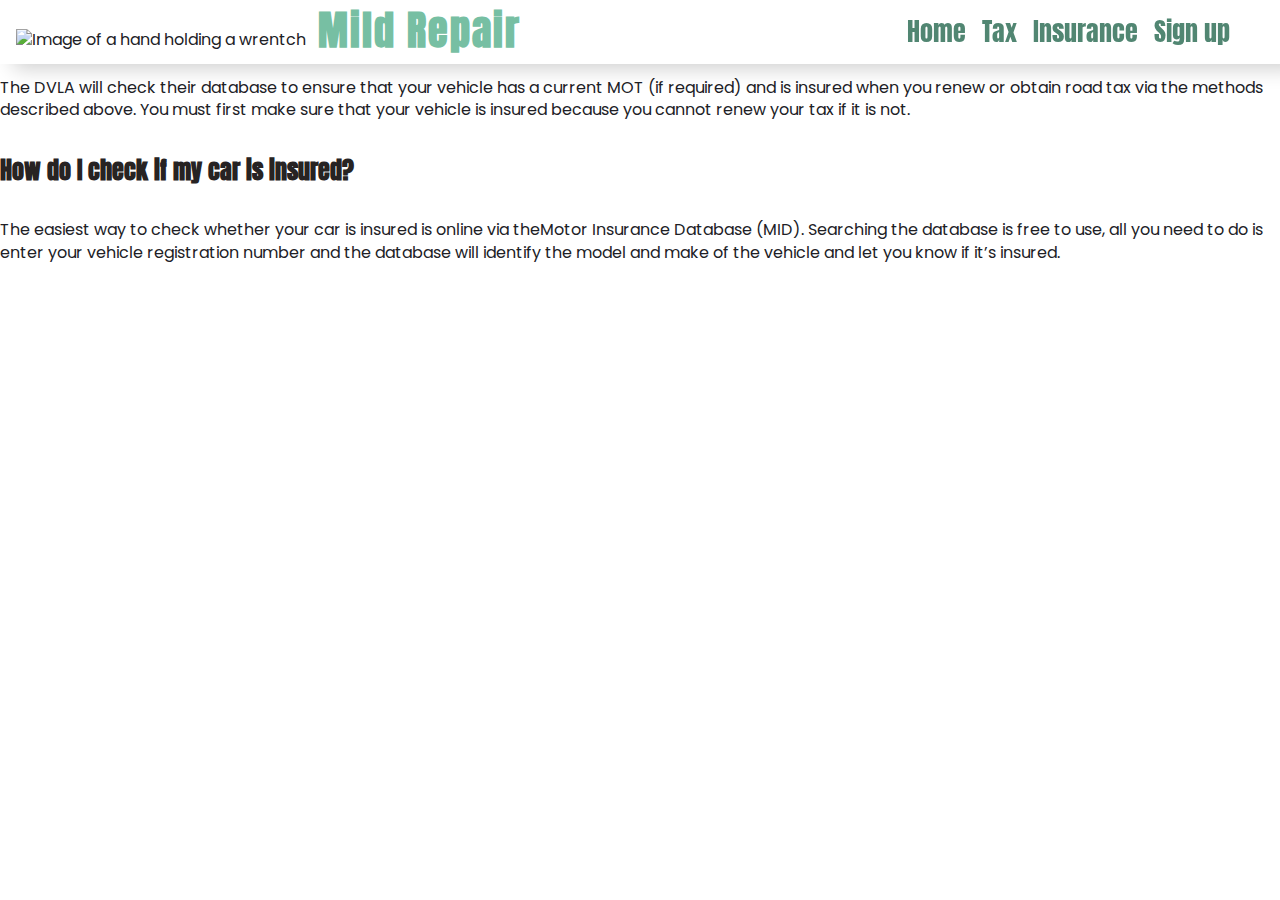
==== insurance.html @ d519cd42 "Moved tax and insurance sections to there own pages" ====
<!DOCTYPE html>
<html lang="en">
<head>
    <meta charset="UTF-8">
    <meta http-equiv="X-UA-Compatible" content="IE=edge">
    <meta name="viewport" content="width=device-width, initial-scale=1.0">
    <link rel="stylesheet" href="style.css">
    <link rel="stylesheet" href="https://fonts.googleapis.com/css2?family=Material+Symbols+Outlined:opsz,wght,FILL,GRAD@24,400,0,0" />
    <link rel="stylesheet" href="https://cdnjs.cloudflare.com/ajax/libs/font-awesome/6.4.2/css/all.min.css" integrity="sha512-z3gLpd7yknf1YoNbCzqRKc4qyor8gaKU1qmn+CShxbuBusANI9QpRohGBreCFkKxLhei6S9CQXFEbbKuqLg0DA==" crossorigin="anonymous" referrerpolicy="no-referrer" />
    <link rel="stylesheet" href="https://fonts.googleapis.com/css2?family=Material+Symbols+Outlined:opsz,wght,FILL,GRAD@24,400,0,0" />
    <script src="https://kit.fontawesome.com/971d6e681f.js" crossorigin="anonymous"></script>
    <title>The fundamental manual for maintaining and repairing cars</title>
</head>

<body>
    <header class="header">  
        
          <img src="assets/images/technician.png" alt="Image of a hand holding a wrentch" id="img-wrench">
    
          <a href="index.html" class="header-title">Mild Repair</a>
               
                        <div class="nav-links">
                        <input type="checkbox" value="1" id="check">
                                <label for="check" class="icons">
                                    <i class="fa-solid fa-bars" id="menu-icon"></i>
                                    <i class="fa-solid fa-xmark" id="close-icon"></i>
                                </label>
    
                                     <nav class="navbar">                     
                                            <ul class="dropdown">
                                                <li><a href="index.html" >Home</a></li>
                                            <li><a href="tax.html" >Tax</a></li>
                                            <li><a href="insurance.html" >Insurance</a></li>
                                            <li><a href="#heading-sign-up">Sign up</a></li>
                                            </ul> 
                                    </nav>           
                        </div>
          
    </header>  

  <section>
            <h1 id="Insurance-heading">Can I renew my tax without insurance?</h1>

                <p>The DVLA will check their database to ensure that your vehicle has a current MOT (if required) and is insured when you renew or obtain road tax via the methods described above. You must first make sure that your vehicle is insured because you cannot renew your tax if it is not. </p>

                <h2>How do I check if my car is insured?</h2>

                <p>The easiest way to check whether your car is insured is online via theMotor Insurance Database (MID). Searching the database is free to use, all you need to do is enter your vehicle registration number and the database will identify the model and make of the vehicle and let you know if it’s insured.</p>
<!--https://ownvehicle.askmid.com/ -->
               
<!--https://www.gov.uk/vehicle-tax-rate-tables-->

</section>
</body>
</html>
---- style.css ----
@import url('https://fonts.googleapis.com/css2?family=Poppins:ital,wght@0,400;1,300&display=swap');

@import url('https://fonts.googleapis.com/css2?family=Pacifico&family=Poppins:ital,wght@0,400;1,300&display=swap');

@import url('https://fonts.googleapis.com/css2?family=Anton&display=swap');

* {
    box-sizing: border-box;
    margin: 0;
    padding: 0;
    font-family: "Poppins", sans-serif
}

html {
    scroll-behavior: smooth;
  }

body {
    min-height: 100vh;
    color: #202025;
    font-family: 'Poppins', sans-serif;
    max-width: fit-content;
    line-height: 1.4;
}    
    
h1, 
h2, 
h3
 {
    margin-bottom: 2rem;
    font-family: "Anton";
    color:  rgb(39, 35, 35);
}

p {
    margin-bottom: 2rem;
}    

ul,
ol {
    list-style-position: inside;
    margin-bottom: 1rem;
}

.header {
    position: fixed;
    top: 0;
    left: 0;
    width: 100%;
    height: 4rem;
    z-index: 1;
    background-color: rgb(255, 255, 255);
    box-shadow: 1rem 1px 20px 3px rgba(0, 0, 0, 0.2);
}

.header::before {
    content: '';
    position: absolute;
    top: 0;
    left: 0;
    width: 100%;
    height: 100%;
    background-color: #ffffff;
    z-index: -1;  
}

hr {
    border-top: 1.5px solid rgb(0, 0, 0);
    margin: 1rem;
}

.header-title {
    cursor: pointer;
    margin-right: auto;
    position: relative;
    top: 0.1rem;
    left: 1.5rem;
    font-size: 2.5rem;
    font-weight: 700;
    color: #77BFA3;
    text-decoration: none;
    letter-spacing: 2px;
    font-family: "Anton";
}

.section--replacetr,
.section--battery-info,
.section--oil-change,
.section--replace-bulbs,
.section--tax-insurance,
.battery--Replace
 {
    background-color: #f3f3f3;
    padding: 2rem;
    margin: 3rem 0 3rem 0;
    border-radius: 8px;
    box-shadow: 1px 5px 5px rgba(80, 73, 73, 0.5);
}

.section--replacetr ol {
    background-color: #DDE7C7;
    padding: 10px 25px 20px 20px;
    border-radius: 8px;
    box-shadow: 0px 1px 5px rgba(119, 173, 170, 0.5);
}

.battery--Replace ol {
    background-color: #DDE7C7;
    padding: 10px 25px 20px 20px;
    border-radius: 8px;
    box-shadow: 0px 1px 5px rgba(119, 173, 170, 0.5);
}

.section--tax-insurance ul {
     background-color: #DDE7C7;
     padding: 10px 25px 20px 20px;
     border-radius: 8px;
     box-shadow: 0px 1px 5px rgba(119, 173, 170, 0.5);
}

#introduction {
    text-align: center;
    margin-top: 7rem;
    padding: 4rem;
    position: relative;
    top: -3rem;
    font-family: "Anton";
    font-size: 700;
    color: #518672;
    background-color: #DDE7C7;
    font-size: 35px;
    width: 100vw;
} 


.img-battery,
.img-oil {
    max-width: 100%;
    border-radius: 8px;
    margin-top: 1rem;
    margin-bottom: 1rem;
}

.hero-image {
    display: flex;
    flex-direction: column;
    height: 100vh;
    background-image: url(assets/images/hero-images.jpg);
    align-self: center;
    background-repeat: no-repeat;
    background-size: cover;
    background-attachment: fixed;
    align-items: center;
    justify-content: center;
}

.hero-text h1 {
    font-size: 3.2rem;
    text-align: center;
    color: #ffffff;
    backdrop-filter: blur(8px) brightness(80%);
}

.replace-tire {
        width: auto;
}

                        /*icons*/
#oil-level,
#light-bulb,
#battery,
#bolt,
#flat-tire,
#contract-icon {
    float: left;
    margin-right: 10px;
}

#img-wrench {
    position: relative;
    left: 1rem;
}

                        /*icons*/

.list--replace-bulb {
    line-height: 2rem;
    background-color:  #DDE7C7;
    border-radius: 8px;
    padding: 1rem;
}

    .battery-steps {
        margin-bottom: 20px;
        padding: 10px 25px;
        border-radius: 8px;
        background-color: rgb(242, 245, 222);
        box-shadow: 0px 1px 5px rgba(173, 119, 119, 0.5);
}

#youtube-video,
#Bulb-replaceyt {
    
    max-width: 100%;
    margin-top: 4rem;
    margin-bottom: 4rem;
}

/*headings*/
    #Tax-heading {
        font-size: 3rem;
        text-align: center;
        font-weight: 300;
}

#accordion-hd {
    color: #000000;
    margin-top: 50px;
    margin-bottom: -50px;
    text-align: center;
}

#accordian {
    margin: 100px auto;
    width: 100%;
}

#accordian li {
    list-style: none;
    width: 100%;
    margin-bottom: 10px;
    padding: 10px;
    border-radius: 4px;
}

#accordian li label {
    padding: 10px;
    display: flex;
    align-items: center;
    justify-content: space-between;
    font-size: 18px;
    font-weight: 500;
    cursor: pointer;
}

#accordian li label span {
    transform: rotate(90deg);
    font-size: 22px;
    color: #000000;
}

#accordian label + input[type="radio"] {
    display: none;
}

#accordian .content {
    padding: 0 10px;
    line-height: 26px;
    max-height: 0;
    overflow: hidden;
    transition: max-height 0.5s;
} 

#accordian label + input[type="radio"]:checked + .content {
    max-height: 400px;
}

.icons {
    position: absolute;
    float: right;
    top: -60px;
    margin-top: 0.7rem;
    padding-right: 2rem;
    right: 25px;
    font-size: 2rem;
    color: rgb(0, 0, 0);
    cursor: pointer;
}



                                /*nav-bar*/
.icons:hover {
   color:  rgb(0, 0, 0);
   transition-delay: 0.4s;
}

.nav-links li {
    font-size: 18px;
    margin-top: 0.5rem;
    gap: 1em;
    list-style: none;
}

.nav-links li a {
    font-weight: 600;
    font-size: 1.6rem;
    font-weight: 400;
    Color:  #518672;
    transition: all 0.4s ease 0s;
    text-decoration: none;
    font-family: "Anton";
}

.nav-links li a:hover {
    color: #77BFA3;
    transition: 0.5s ease;
}
                                /*nav-bar*/
#check {
    display: none;
}

footer {
    background-color: #ffffff;
    width: 100vw;
}

footer ul li {
    display: inline;
}

.social-networks {
    display: inline-block;
    text-align: left;
    
    padding-bottom: 70px;
}

.social-networks a {
    text-decoration: none;
    padding: 8px;
    background-color: rgb(255, 255, 255);
    margin: 10px;
    border-radius: 8px;
    
}

.social-networks a i {
    font-size: 18px;
    color: #070707;
    opacity: 0.9;
}

.social-networks a:hover {
    background-color: #d6dcf0;
    transition: 0.5s;
}

.social-networks a:hover i {
    color: white;
    transition: 0.5s;
}


.div1{
    text-align: center;
}

.social-networks {
    width: 100%;
    padding: 70px 30px 20px;
    justify-content: center;
}

.footerbottom  {
    text-align: center;
}

.faq {
    background-color: #EDEEC9;
    width: 100%;
}

.faq-container {
    display: flex;
    flex-flow: column wrap;
}
                    /*sign-up-form*/
.sign-up-from {
    width: 100vw;
    padding: 4rem 4rem;
    margin: 8% auto 0;
    text-align: center;
    background-color: #DDE7C7;
}

#form {
    /* background-color: #fff;
    border-radius: 8px;
    padding: 1.5rem; */
}

#heading-sign-up {
    font-size: 3rem;
}

.signup-btn {
    padding: 0.4rem;
    font-weight: 700;
    background-color: #98C9A3;
    border-radius: 8px;
    border-width: 1.5px;
}

.signup-btn:hover {
    background-color: #77BFA3;
    transition-duration: 1s;
}
                                /*sign-up-form*/
.container--news-letter {
    text-align: center;
    background-color: #BFD8BD;
    padding-top: 4rem;
    padding-bottom: 4rem;
}

#email-box {
   width: 19rem;
   height: 2rem;
   border-radius: 8px;
   border-width: 1px;
}

.container-faq {
    display: flex;
}

/*media query(smaller devices)*/
@media screen and (min-width: 5rem) and (max-width: 40rem) {
    
    .hero-image {
        background-position: center;
    }


    .navbar { 
        position: absolute;
        width: 100%;
        margin-top: 0.5rem;
        height: 0;
        justify-content: space-between;
        background-color: #BFD8BD;
        overflow: hidden;
        transition: 0.4s ease;
        border-radius: 8px;
        z-index: 100;
    }

     .navbar a {
        padding-left: 20px;
        overflow: hidden;
    }
     
    .icons {
        position: relative;
        right: 0;
    }

    .icons #close-icon {
        display: none;
    }

    #close-icon {
        position: relative;
        top: 0.4rem;
    }

    #check:checked~.icons #menu-icon {
        display: none;
    }

    #check:checked~.icons #close-icon {
        display: block;
    }

    #check:checked~.navbar {
        height: 12rem;
    }
 
}

/*media query(larger devices)*/
@media screen and (min-width: 700px) {

    .dropdown {
       display: flex;
       justify-content: flex-end;
       gap: 1rem;
       margin-top: -50px;
       position: relative;
       right: 50px;
       list-style: none;
    }
}

@media screen and (min-width: 65rem) {

.section--replacetr,
.section--battery-info,
.section--oil-change,
.section--replace-bulbs,
.section--tax-insurance,
.battery--Replace {
            width: 75vw;
            margin-left: 0.8rem;
    }
}
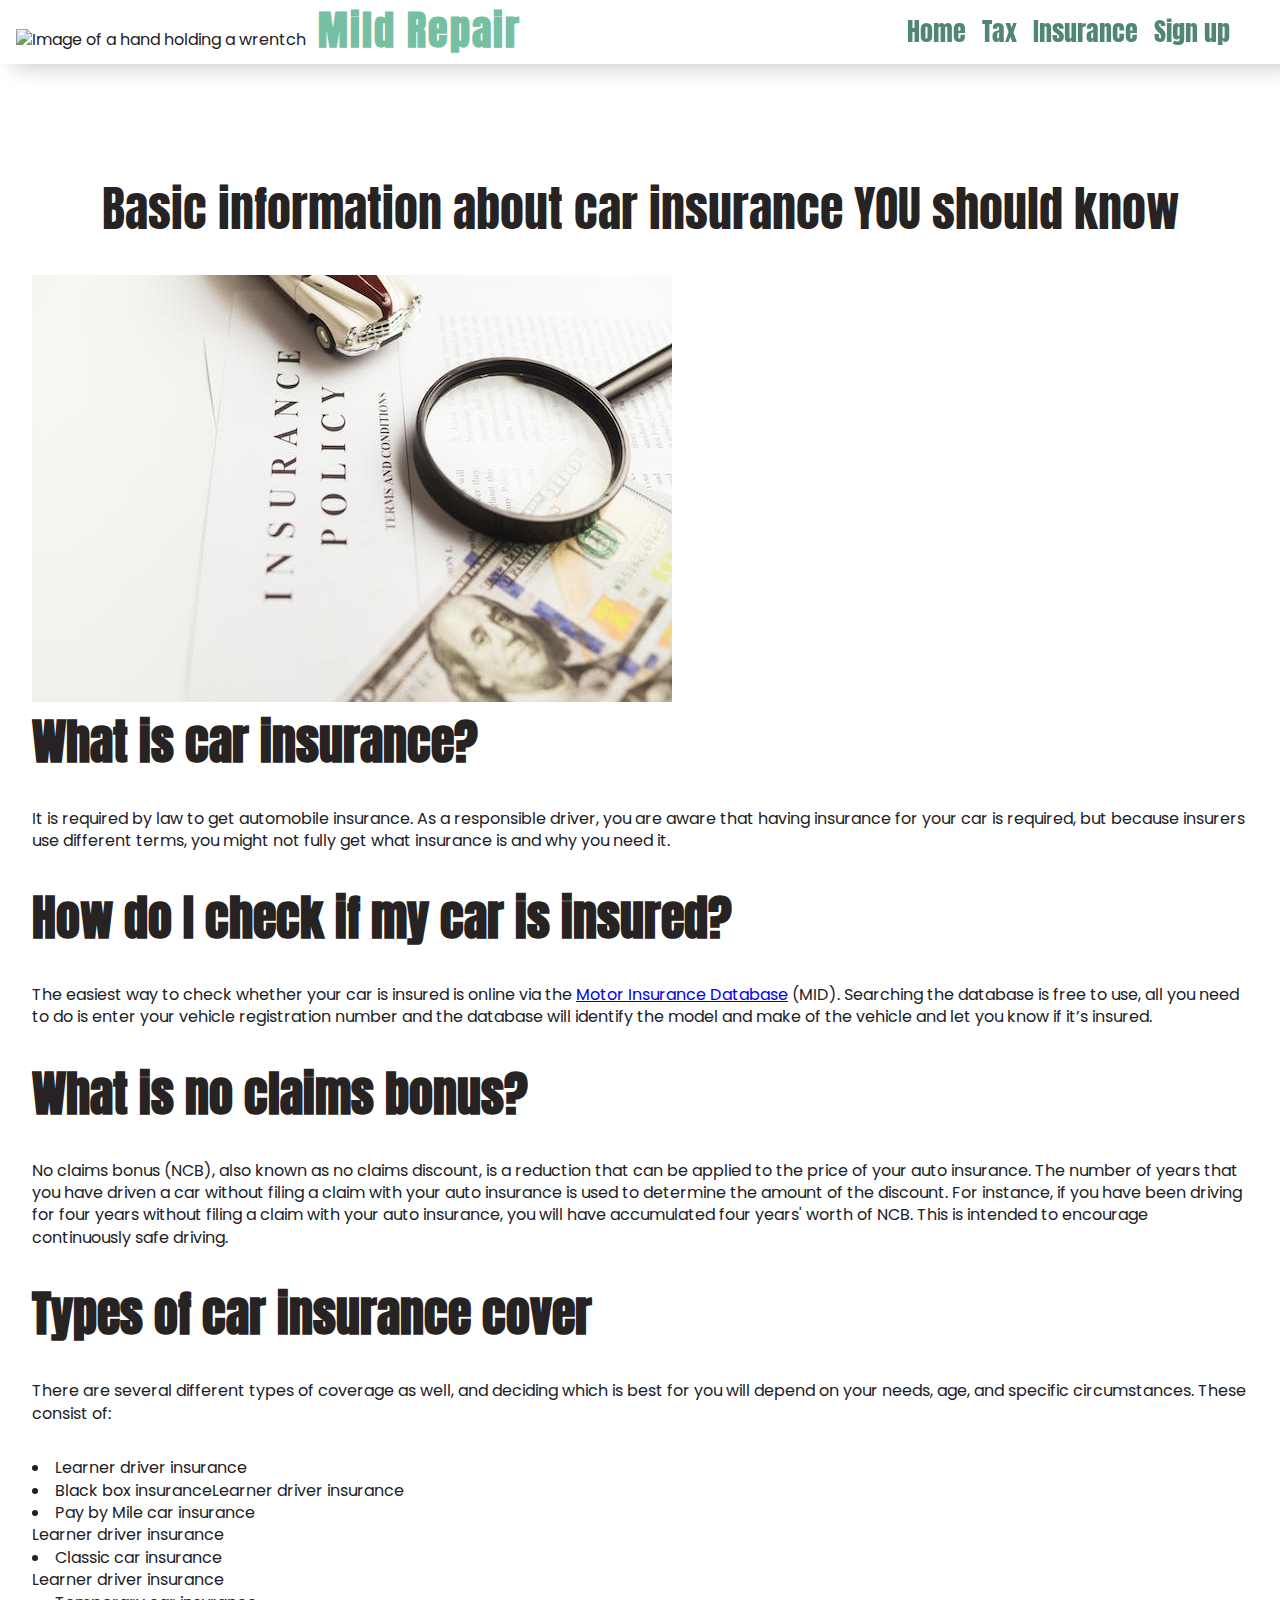
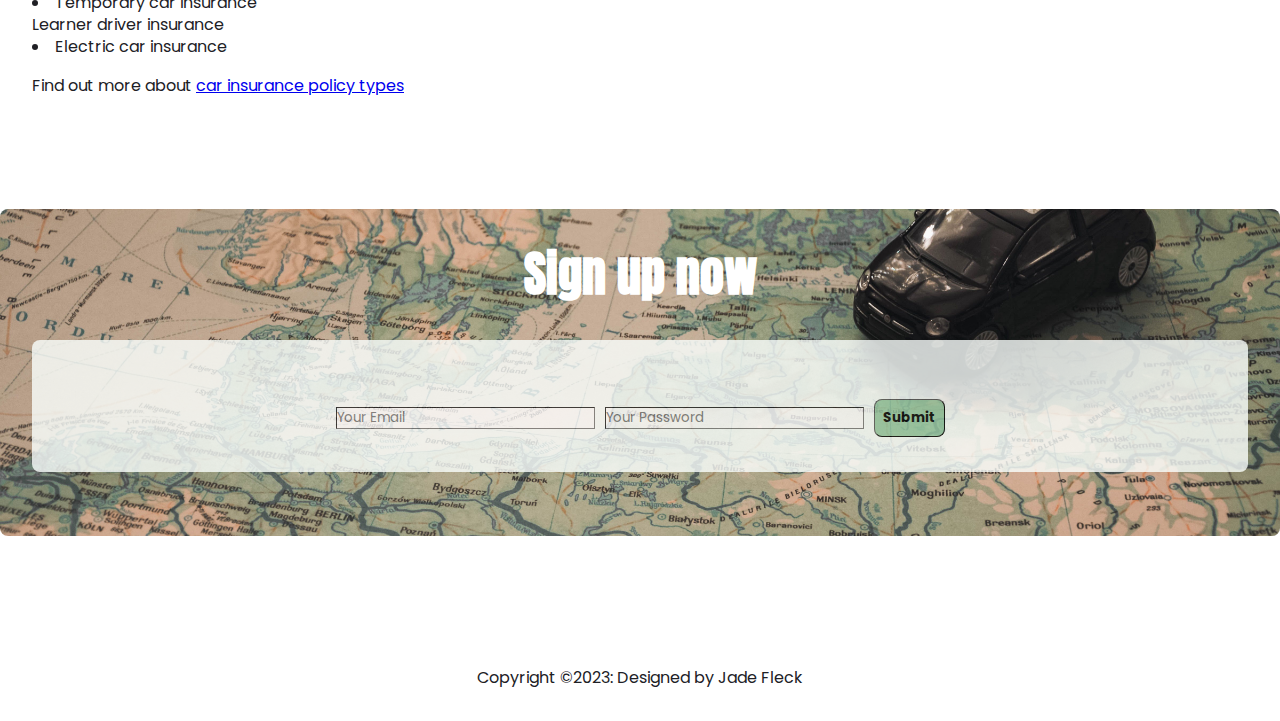
==== commit 039ee318: "Added image to insurance section" ====
--- a/insurance.html
+++ b/insurance.html
@@ -28,7 +28,7 @@
     
                                      <nav class="navbar">                     
                                             <ul class="dropdown">
-                                                <li><a href="index.html" >Home</a></li>
+                                            <li><a href="index.html" >Home</a></li>
                                             <li><a href="tax.html" >Tax</a></li>
                                             <li><a href="insurance.html" >Insurance</a></li>
                                             <li><a href="#heading-sign-up">Sign up</a></li>
@@ -38,18 +38,84 @@
           
     </header>  
 
-  <section>
-            <h1 id="Insurance-heading">Can I renew my tax without insurance?</h1>
+  <section class="section--insurance"> 
 
-                <p>The DVLA will check their database to ensure that your vehicle has a current MOT (if required) and is insured when you renew or obtain road tax via the methods described above. You must first make sure that your vehicle is insured because you cannot renew your tax if it is not. </p>
+            <h1 id="insurance-heading">Basic information about car insurance YOU should know</h1>
+
+            <img src="assets/images/car-insurance.jpg">
+
+                <h1>What is car insurance?</h1>
+
+                <p>It is required by law to get automobile insurance.  As a responsible driver, you are aware that having insurance for your car is required, but because insurers use different terms, you might not fully get what insurance is and why you need it.</p>
 
                 <h2>How do I check if my car is insured?</h2>
 
-                <p>The easiest way to check whether your car is insured is online via theMotor Insurance Database (MID). Searching the database is free to use, all you need to do is enter your vehicle registration number and the database will identify the model and make of the vehicle and let you know if it’s insured.</p>
-<!--https://ownvehicle.askmid.com/ -->
-               
-<!--https://www.gov.uk/vehicle-tax-rate-tables-->
+                <p>The easiest way to check whether your car is insured is online via the <a href="https://ownvehicle.askmid.com/" target="_blank">Motor Insurance Database</a> (MID). Searching the database is free to use, all you need to do is enter your vehicle registration number and the database will identify the model and make of the vehicle and let you know if it’s insured.</p>
 
+                <h1>What is no claims bonus?</h1>
+
+                <p>No claims bonus (NCB), also known as no claims discount, is a reduction that can be applied to the price of your auto insurance. The number of years that you have driven a car without filing a claim with your auto insurance is used to determine the amount of the discount. For instance, if you have been driving for four years without filing a claim with your auto insurance, you will have accumulated four years' worth of NCB. This is intended to encourage continuously safe driving. </p>
+
+                <h1>Types of car insurance cover</h1>
+                
+                <p>There are several different types of coverage as well, and deciding which is best for you will depend on your needs, age, and specific circumstances. These consist of:</p>
+
+            <ul>
+                <li>Learner driver insurance</li>
+                <li>Black box insuranceLearner driver insurance</li>
+                <li>Pay by Mile car insurance</li>Learner driver insurance
+                <li>Classic car insurance</li>Learner driver insurance
+                <li>Temporary car insurance</li>Learner driver insurance
+                <li>Electric car insurance</li>
+            </ul>
+
+           <p>Find out more about <a href="https://www.confused.com/car-insurance/guides/car-insurance-policy-types">car insurance policy types</a></p>
+            
 </section>
+
+<article class="signup">
+
+    <div class="sign-up-from">
+        <h1 id="heading-sign-up">Sign up now<h1>
+           
+            <form  method="post" action="https://formdump.codeinstitute.net" id="form">
+            <i class="fa-regular fa-envelope fa-bounce"></i>
+             <input type="email" class="input-box" placeholder="Your Email" required>  
+             <input type="email" class="input-box" placeholder="Your Password" required> 
+                <input type="submit" class="signup-btn">
+
+                </button>
+            </form>
+    </div>    
+
+</article>
+
+<footer>
+    <ul class="social-networks">
+        <div class="div1">
+        <li>
+            <a href="https://facebook.com"  target="_blank" rel="noopener"
+                aria-label="Visit our Facebook page (opens in a new tab)"><i class="fab fa-facebook"></i></a>
+        </li>
+        <li>
+            <a href="https://twitter.com" target="_blank" rel="noopener"
+                aria-label="Visit our Twitter page (opens in a new tab)"><i class="fab fa-twitter-square"></i></a>
+        </li>
+        <li>
+            <a href="https://youtube.com" target="_blank" rel="noopener"
+                aria-label="Visit our YouTube page (opens in a new tab)"><i class="fab fa-youtube-square"></i></a>
+        </li>
+        <li>
+            <a href="https://instagram.com" target="_blank" rel="noopener"
+                aria-label="Visit our Instagram page (opens in a new tab)"><i class="fab fa-instagram"></i></a>
+        </li>
+        </div>
+    </ul>
+    <div class="footerbottom">
+        <p>Copyright &copy;2023: Designed by Jade Fleck</p>
+    </div>
+
+</footer>
+
 </body>
 </html>--- a/style.css
+++ b/style.css
@@ -30,6 +30,7 @@
     margin-bottom: 2rem;
     font-family: "Anton";
     color:  rgb(39, 35, 35);
+    font-size: clamp(2rem, 5vw, 3rem);
 }
 
 p {
@@ -87,14 +88,17 @@
 .section--battery-info,
 .section--oil-change,
 .section--replace-bulbs,
-.section--tax-insurance,
-.battery--Replace
- {
+.battery--Replace {
     background-color: #f3f3f3;
     padding: 2rem;
     margin: 3rem 0 3rem 0;
     border-radius: 8px;
     box-shadow: 1px 5px 5px rgba(80, 73, 73, 0.5);
+}
+.section--insurance,
+.section--tax {
+    padding: 2rem;
+    margin: 3rem 0 3rem 0;
 }
 
 .section--replacetr ol {
@@ -132,7 +136,6 @@
     width: 100vw;
 } 
 
-
 .img-battery,
 .img-oil {
     max-width: 100%;
@@ -145,20 +148,20 @@
     display: flex;
     flex-direction: column;
     height: 100vh;
-    background-image: url(assets/images/hero-images.jpg);
-    align-self: center;
+    background-image: url(assets/images/pexels-cottonbro-studio-4482033.jpg);
     background-repeat: no-repeat;
     background-size: cover;
     background-attachment: fixed;
     align-items: center;
     justify-content: center;
+    background-position: 50% 50%;
 }
 
 .hero-text h1 {
     font-size: 3.2rem;
     text-align: center;
     color: #ffffff;
-    backdrop-filter: blur(8px) brightness(80%);
+    backdrop-filter: blur(8px) brightness(70%);
 }
 
 .replace-tire {
@@ -168,17 +171,24 @@
                         /*icons*/
 #oil-level,
 #light-bulb,
-#battery,
+
 #bolt,
 #flat-tire,
 #contract-icon {
     float: left;
-    margin-right: 10px;
+    margin-right: 1rem;
 }
 
 #img-wrench {
     position: relative;
     left: 1rem;
+}
+
+#battery {
+    position: relative;
+    top: 0.25rem;
+    float: left;
+    margin-right: 1rem;
 }
 
                         /*icons*/
@@ -198,19 +208,30 @@
         box-shadow: 0px 1px 5px rgba(173, 119, 119, 0.5);
 }
 
-#youtube-video,
-#Bulb-replaceyt {
-    
-    max-width: 100%;
+.replace-btry-yt,
+.replace-tire,
+.Bulb-replaceyt {
+    aspect-ratio: 16 / 9;
+    width: 100%;
     margin-top: 4rem;
     margin-bottom: 4rem;
 }
 
+
 /*headings*/
-    #Tax-heading {
+    #Tax-heading {   
         font-size: 3rem;
         text-align: center;
         font-weight: 300;
+        font-size: clamp(3rem, 5vw, 3rem);
+}
+
+ #insurance-heading {
+    margin-top: 6rem;
+    font-size: 3rem;
+    text-align: center;
+    font-weight: 300;
+    font-size: clamp(3rem, 5vw, 3rem);
 }
 
 #accordion-hd {
@@ -378,25 +399,45 @@
 }
                     /*sign-up-form*/
 .sign-up-from {
-    width: 100vw;
-    padding: 4rem 4rem;
-    margin: 8% auto 0;
-    text-align: center;
-    background-color: #DDE7C7;
-}
-
-#form {
-    /* background-color: #fff;
-    border-radius: 8px;
-    padding: 1.5rem; */
+    text-align: center;
+    color: #fff;
+    opacity: 1;
+}
+
+.sign-up-from {
+     background-image: url(assets/images/travel-map.jpg);
+     background-position: 60% 75%;
+     background-repeat: no-repeat;
+     background-size: cover;
+     align-items: center;
+     justify-content: center;
+}
+
+.sign-up-from,
+ form {
+    background-color: #fafffd;
+    border-radius: 8px;
+    padding: 2rem;  
+}
+
+form {
+    opacity: 0.8;
 }
 
 #heading-sign-up {
-    font-size: 3rem;
+    color: #ffffff;
+}
+
+.fa-regular {
+    font-size: 1rem;
+}
+
+.input-box {
+    border-width: 1.5px;
 }
 
 .signup-btn {
-    padding: 0.4rem;
+    padding: 0.5rem;
     font-weight: 700;
     background-color: #98C9A3;
     border-radius: 8px;
@@ -415,16 +456,6 @@
     padding-bottom: 4rem;
 }
 
-#email-box {
-   width: 19rem;
-   height: 2rem;
-   border-radius: 8px;
-   border-width: 1px;
-}
-
-.container-faq {
-    display: flex;
-}
 
 /*media query(smaller devices)*/
 @media screen and (min-width: 5rem) and (max-width: 40rem) {
@@ -440,7 +471,7 @@
         margin-top: 0.5rem;
         height: 0;
         justify-content: space-between;
-        background-color: #BFD8BD;
+        background-color: #ffffff;
         overflow: hidden;
         transition: 0.4s ease;
         border-radius: 8px;
@@ -481,7 +512,7 @@
 }
 
 /*media query(larger devices)*/
-@media screen and (min-width: 700px) {
+@media screen and (min-width: 640px) {
 
     .dropdown {
        display: flex;
@@ -503,6 +534,15 @@
 .section--tax-insurance,
 .battery--Replace {
             width: 75vw;
-            margin-left: 0.8rem;
-    }
-}
+            /* margin-left: 12.5%;
+            margin-right: 12.5%; */
+            
+    }
+
+.replace-btry-yt,
+.replace-tire,
+.Bulb-replaceyt {
+    text-align: center;
+}
+
+}
